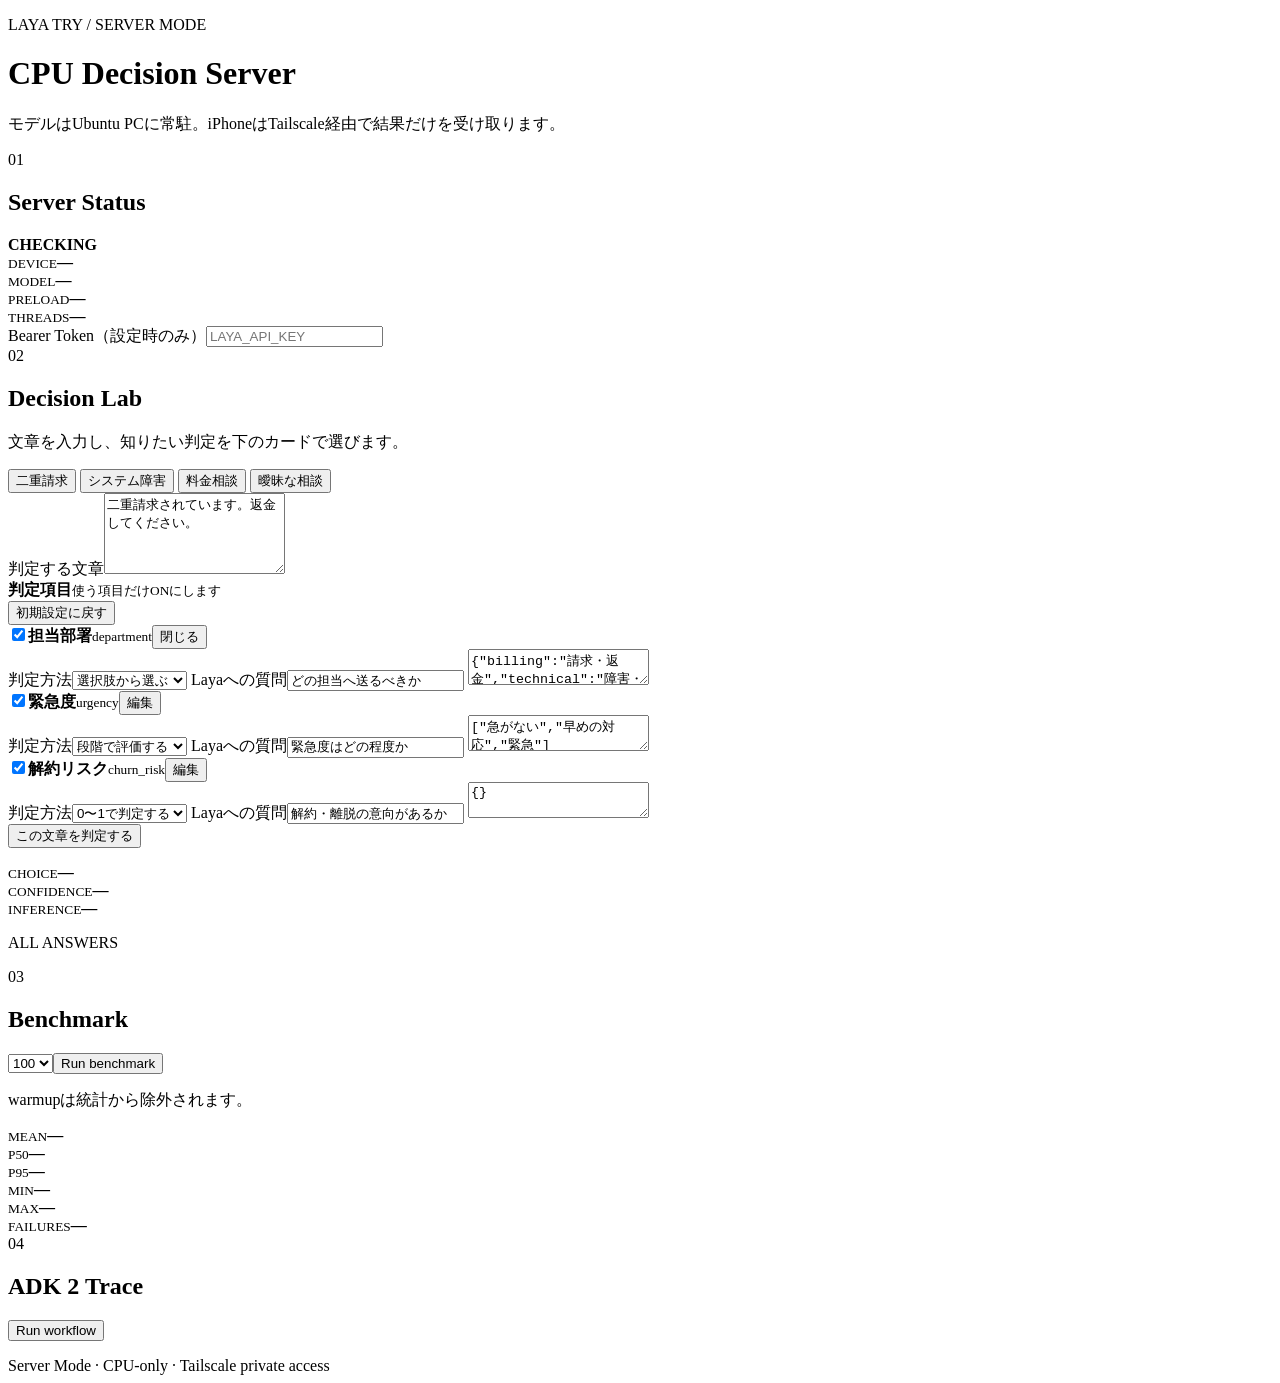
==== backend/server/static/index.html @ 5d5cb540 "Make Decision Lab easier to edit on mobile" ====
<!doctype html>
<html lang="ja">
<head>
  <meta charset="utf-8">
  <meta name="viewport" content="width=device-width,initial-scale=1,viewport-fit=cover">
  <meta name="theme-color" content="#08111d">
  <title>Laya Try — Server Mode</title>
  <link rel="stylesheet" href="/static/server.css?v=3">
</head>
<body>
  <main class="shell">
    <header class="hero">
      <p class="eyebrow">LAYA TRY / SERVER MODE</p>
      <h1>CPU Decision Server</h1>
      <p>モデルはUbuntu PCに常駐。iPhoneはTailscale経由で結果だけを受け取ります。</p>
    </header>

    <section class="card status-card">
      <div class="section-head">
        <div><span class="step">01</span><h2>Server Status</h2></div>
        <b id="online" class="pill pending">CHECKING</b>
      </div>
      <div class="metrics four">
        <div><small>DEVICE</small><strong id="device">—</strong></div>
        <div><small>MODEL</small><strong id="model">—</strong></div>
        <div><small>PRELOAD</small><strong id="preload">—</strong></div>
        <div><small>THREADS</small><strong id="threads">—</strong></div>
      </div>
      <label class="field compact"><span>Bearer Token（設定時のみ）</span><input id="token" type="password" autocomplete="off" placeholder="LAYA_API_KEY"></label>
    </section>

    <section class="card">
      <div class="section-head"><div><span class="step">02</span><h2>Decision Lab</h2></div></div>
      <p class="hint">文章を入力し、知りたい判定を下のカードで選びます。</p>
      <div class="preset-row" aria-label="入力例">
        <button class="chip active" type="button" data-state-preset="billing">二重請求</button>
        <button class="chip" type="button" data-state-preset="technical">システム障害</button>
        <button class="chip" type="button" data-state-preset="sales">料金相談</button>
        <button class="chip" type="button" data-state-preset="ambiguous">曖昧な相談</button>
      </div>
      <label class="field"><span>判定する文章</span><textarea id="state" rows="5" placeholder="ここに自由な文章を入力してください">二重請求されています。返金してください。</textarea></label>
      <div class="question-toolbar">
        <div><strong>判定項目</strong><small>使う項目だけONにします</small></div>
        <button id="reset-questions" class="text-button" type="button">初期設定に戻す</button>
      </div>
      <div class="questions">
        <article class="question" data-question="department">
          <div class="question-head"><label class="switch"><input class="enabled" type="checkbox" checked><span><b>担当部署</b><small>department</small></span></label><button class="toggle-edit" type="button" aria-expanded="true">閉じる</button></div>
          <div class="question-body">
            <label class="mini-field"><span>判定方法</span><select class="qtype"><option value="choice">選択肢から選ぶ</option><option value="score">段階で評価する</option><option value="noul">0〜1で判定する</option></select></label>
            <label class="mini-field"><span>Layaへの質問</span><input class="instructions" value="どの担当へ送るべきか"></label>
            <textarea class="criteria hidden">{"billing":"請求・返金","technical":"障害・技術問題","sales":"料金・契約","other":"その他"}</textarea>
            <div class="criteria-editor"></div>
          </div>
        </article>
        <article class="question" data-question="urgency">
          <div class="question-head"><label class="switch"><input class="enabled" type="checkbox" checked><span><b>緊急度</b><small>urgency</small></span></label><button class="toggle-edit" type="button" aria-expanded="false">編集</button></div>
          <div class="question-body collapsed">
            <label class="mini-field"><span>判定方法</span><select class="qtype"><option value="score">段階で評価する</option><option value="choice">選択肢から選ぶ</option><option value="noul">0〜1で判定する</option></select></label>
            <label class="mini-field"><span>Layaへの質問</span><input class="instructions" value="緊急度はどの程度か"></label>
            <textarea class="criteria hidden">["急がない","早めの対応","緊急"]</textarea>
            <div class="criteria-editor"></div>
          </div>
        </article>
        <article class="question" data-question="churn_risk">
          <div class="question-head"><label class="switch"><input class="enabled" type="checkbox" checked><span><b>解約リスク</b><small>churn_risk</small></span></label><button class="toggle-edit" type="button" aria-expanded="false">編集</button></div>
          <div class="question-body collapsed">
            <label class="mini-field"><span>判定方法</span><select class="qtype"><option value="noul">0〜1で判定する</option><option value="choice">選択肢から選ぶ</option><option value="score">段階で評価する</option></select></label>
            <label class="mini-field"><span>Layaへの質問</span><input class="instructions" value="解約・離脱の意向があるか"></label>
            <textarea class="criteria hidden">{}</textarea>
            <div class="criteria-editor"></div>
          </div>
        </article>
      </div>
      <button id="run" class="button primary">この文章を判定する</button>
      <p id="decision-error" class="error"></p>
      <div id="decision-results" class="results hidden">
        <div class="metrics three">
          <div><small>CHOICE</small><strong id="choice">—</strong></div>
          <div><small>CONFIDENCE</small><strong id="confidence">—</strong></div>
          <div><small>INFERENCE</small><strong id="inference">—</strong></div>
        </div>
        <div id="probabilities" class="probabilities"></div>
        <div>
          <p class="result-label">ALL ANSWERS</p>
          <div id="answers" class="answer-list"></div>
        </div>
      </div>
    </section>

    <section class="card">
      <div class="section-head"><div><span class="step">03</span><h2>Benchmark</h2></div></div>
      <div class="inline"><select id="iterations"><option>10</option><option>50</option><option selected>100</option></select><button id="benchmark" class="button">Run benchmark</button></div>
      <p class="hint">warmupは統計から除外されます。</p>
      <p id="benchmark-error" class="error"></p>
      <div id="benchmark-results" class="metrics three hidden">
        <div><small>MEAN</small><strong id="mean">—</strong></div>
        <div><small>P50</small><strong id="p50">—</strong></div>
        <div><small>P95</small><strong id="p95">—</strong></div>
        <div><small>MIN</small><strong id="min">—</strong></div>
        <div><small>MAX</small><strong id="max">—</strong></div>
        <div><small>FAILURES</small><strong id="failures">—</strong></div>
      </div>
    </section>

    <section class="card">
      <div class="section-head"><div><span class="step">04</span><h2>ADK 2 Trace</h2></div></div>
      <button id="trace-run" class="button">Run workflow</button>
      <p id="trace-error" class="error"></p>
      <ol id="trace" class="trace"></ol>
    </section>

    <footer>Server Mode · CPU-only · Tailscale private access</footer>
  </main>
  <script src="/static/server.js?v=3"></script>
</body>
</html>
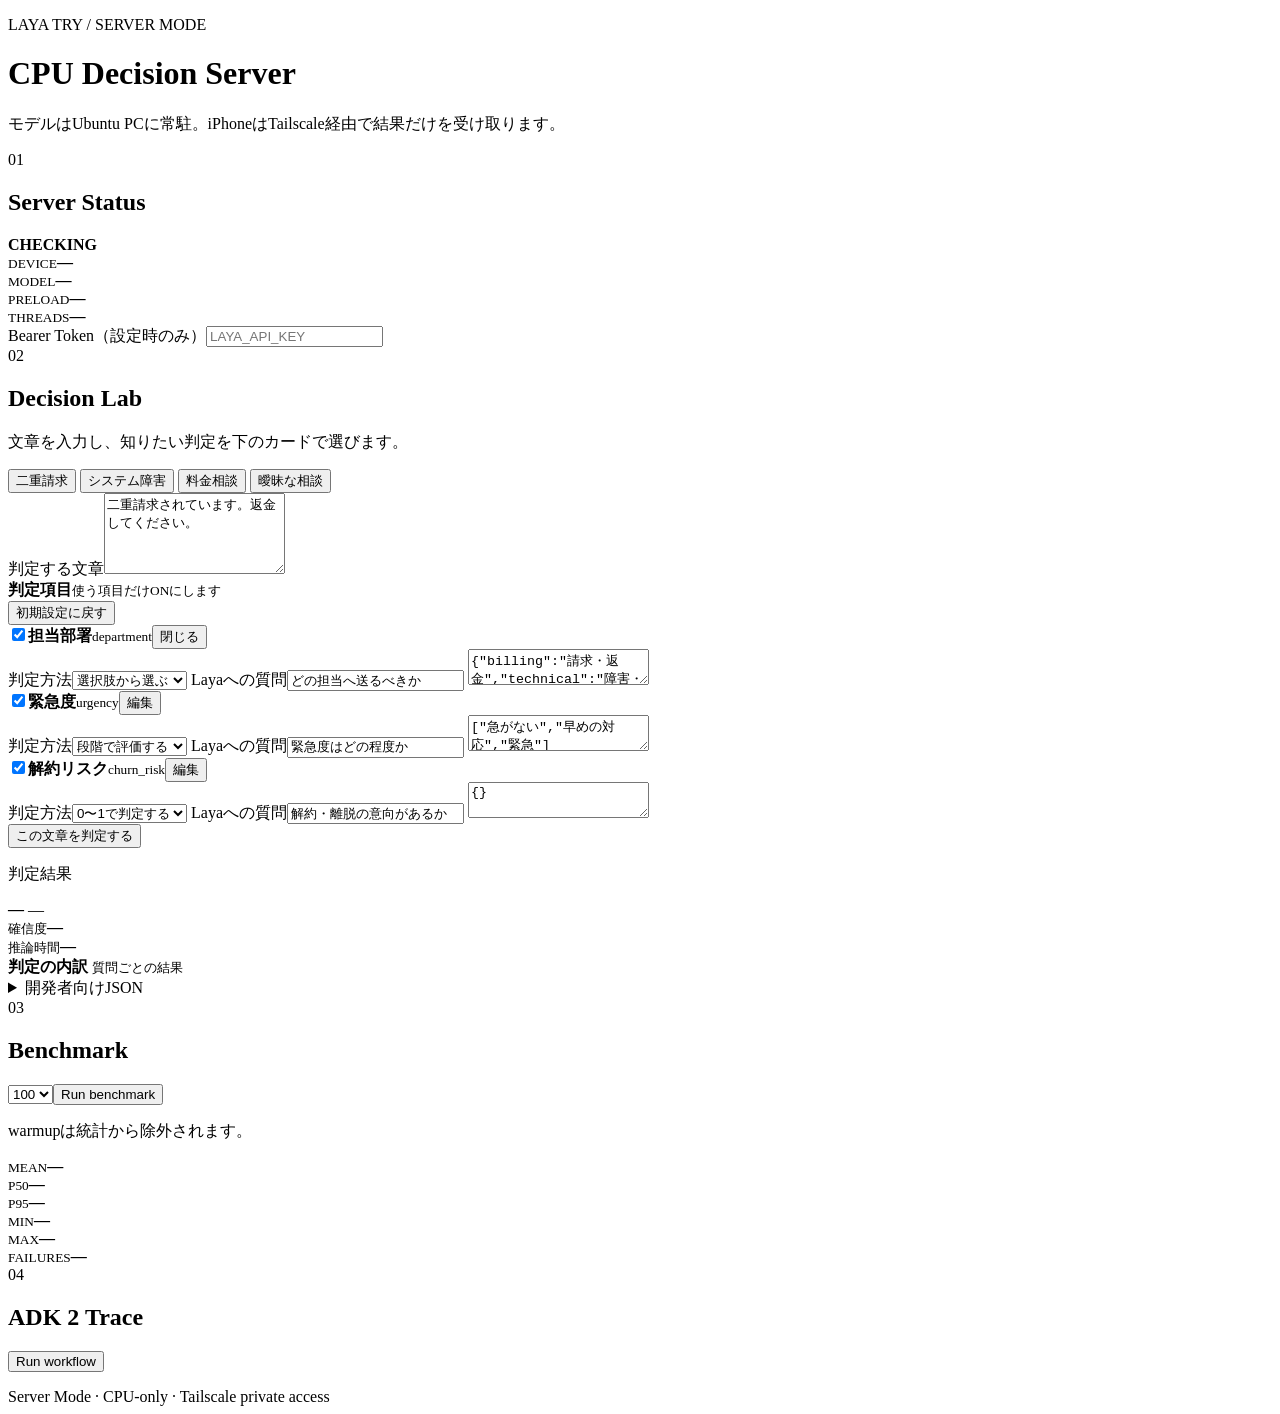
==== commit 19924bc9: "Redesign decision results for readability" ====
--- a/backend/server/static/index.html
+++ b/backend/server/static/index.html
@@ -5,7 +5,7 @@
   <meta name="viewport" content="width=device-width,initial-scale=1,viewport-fit=cover">
   <meta name="theme-color" content="#08111d">
   <title>Laya Try — Server Mode</title>
-  <link rel="stylesheet" href="/static/server.css?v=3">
+  <link rel="stylesheet" href="/static/server.css?v=5">
 </head>
 <body>
   <main class="shell">
@@ -75,16 +75,21 @@
       <button id="run" class="button primary">この文章を判定する</button>
       <p id="decision-error" class="error"></p>
       <div id="decision-results" class="results hidden">
-        <div class="metrics three">
-          <div><small>CHOICE</small><strong id="choice">—</strong></div>
-          <div><small>CONFIDENCE</small><strong id="confidence">—</strong></div>
-          <div><small>INFERENCE</small><strong id="inference">—</strong></div>
+        <section class="result-hero">
+          <p class="result-label">判定結果</p>
+          <strong id="primary-result" class="primary-result">—</strong>
+          <span id="primary-id" class="primary-id">—</span>
+          <div class="result-meta">
+            <div><small>確信度</small><b id="confidence">—</b></div>
+            <div><small>推論時間</small><b id="inference">—</b></div>
+          </div>
+        </section>
+        <div class="result-section-head">
+          <strong>判定の内訳</strong>
+          <small>質問ごとの結果</small>
         </div>
-        <div id="probabilities" class="probabilities"></div>
-        <div>
-          <p class="result-label">ALL ANSWERS</p>
-          <div id="answers" class="answer-list"></div>
-        </div>
+        <div id="answers" class="answer-list visual-answers"></div>
+        <details class="raw-result"><summary>開発者向けJSON</summary><code id="raw-result"></code></details>
       </div>
     </section>
 
@@ -112,6 +117,6 @@
 
     <footer>Server Mode · CPU-only · Tailscale private access</footer>
   </main>
-  <script src="/static/server.js?v=3"></script>
+  <script src="/static/server.js?v=5"></script>
 </body>
 </html>
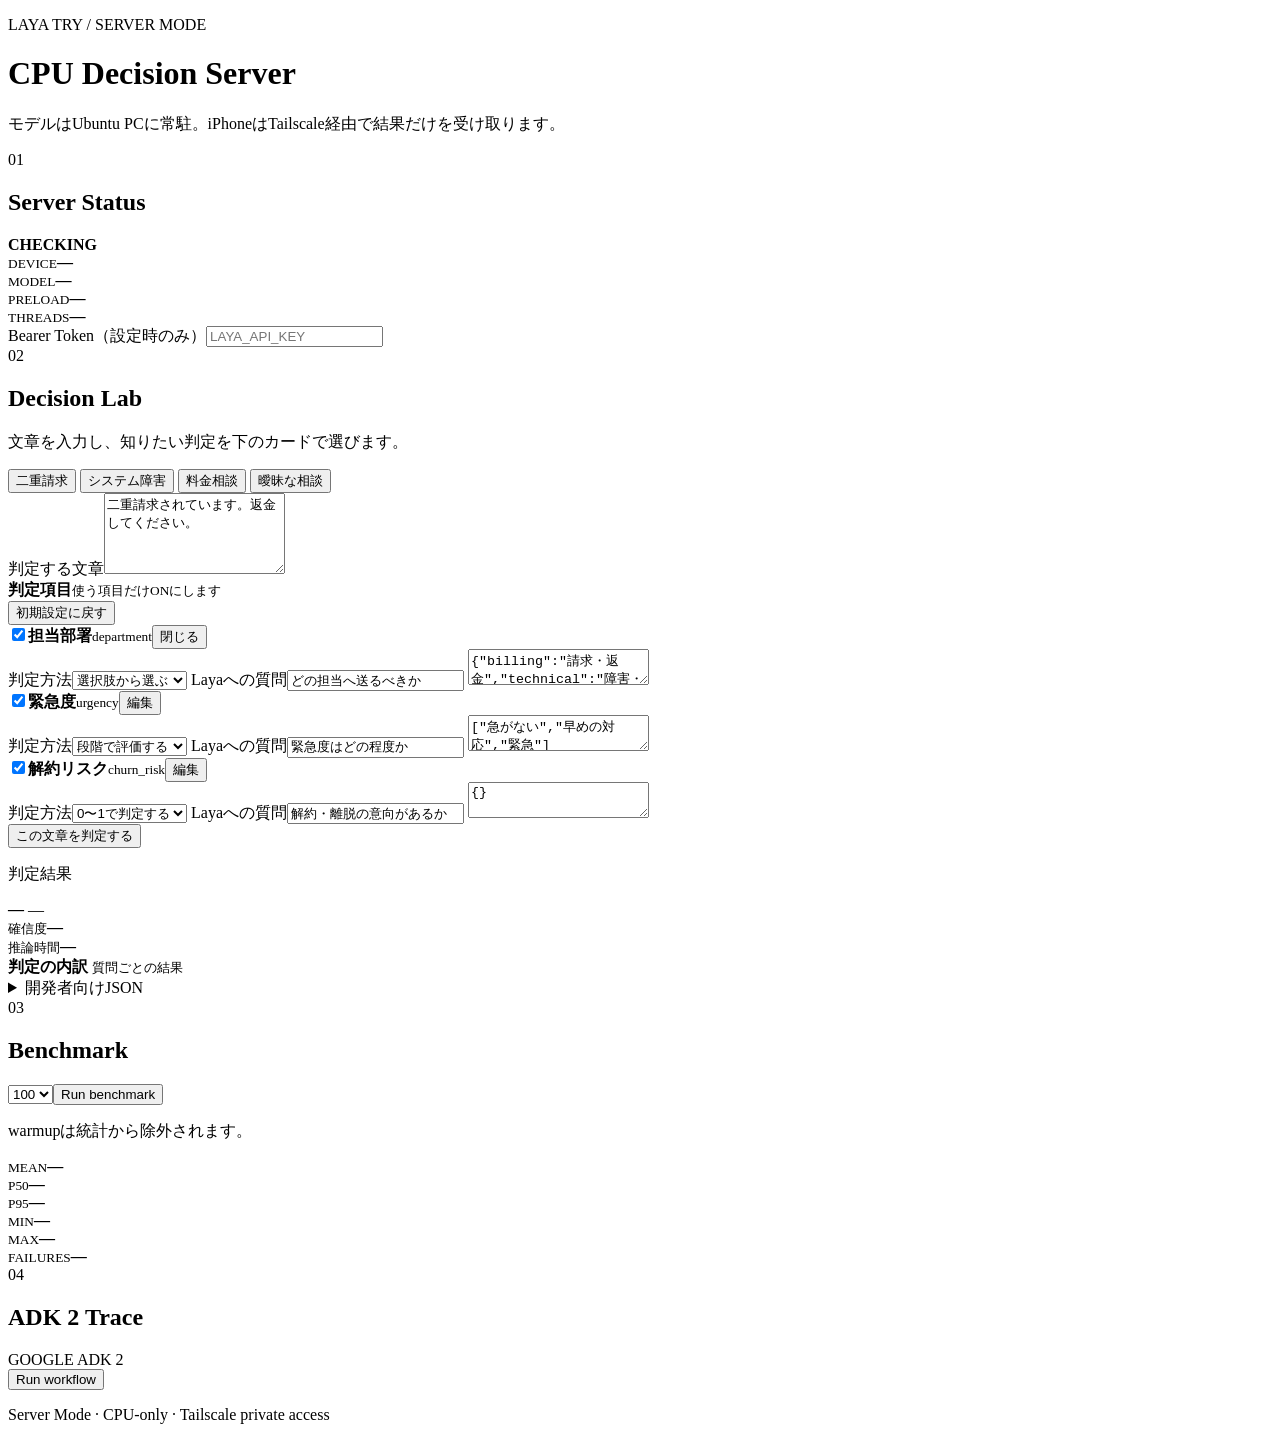
==== commit dcc11d85: "Expose real ADK node execution in the UI" ====
--- a/backend/server/static/index.html
+++ b/backend/server/static/index.html
@@ -5,7 +5,7 @@
   <meta name="viewport" content="width=device-width,initial-scale=1,viewport-fit=cover">
   <meta name="theme-color" content="#08111d">
   <title>Laya Try — Server Mode</title>
-  <link rel="stylesheet" href="/static/server.css?v=5">
+  <link rel="stylesheet" href="/static/server.css?v=6">
 </head>
 <body>
   <main class="shell">
@@ -109,14 +109,15 @@
     </section>
 
     <section class="card">
-      <div class="section-head"><div><span class="step">04</span><h2>ADK 2 Trace</h2></div></div>
+      <div class="section-head"><div><span class="step">04</span><h2>ADK 2 Trace</h2></div><span id="adk-runtime" class="runtime-badge hidden">GOOGLE ADK 2</span></div>
       <button id="trace-run" class="button">Run workflow</button>
       <p id="trace-error" class="error"></p>
       <ol id="trace" class="trace"></ol>
+      <div id="adk-events" class="adk-events hidden"></div>
     </section>
 
     <footer>Server Mode · CPU-only · Tailscale private access</footer>
   </main>
-  <script src="/static/server.js?v=5"></script>
+  <script src="/static/server.js?v=6"></script>
 </body>
 </html>
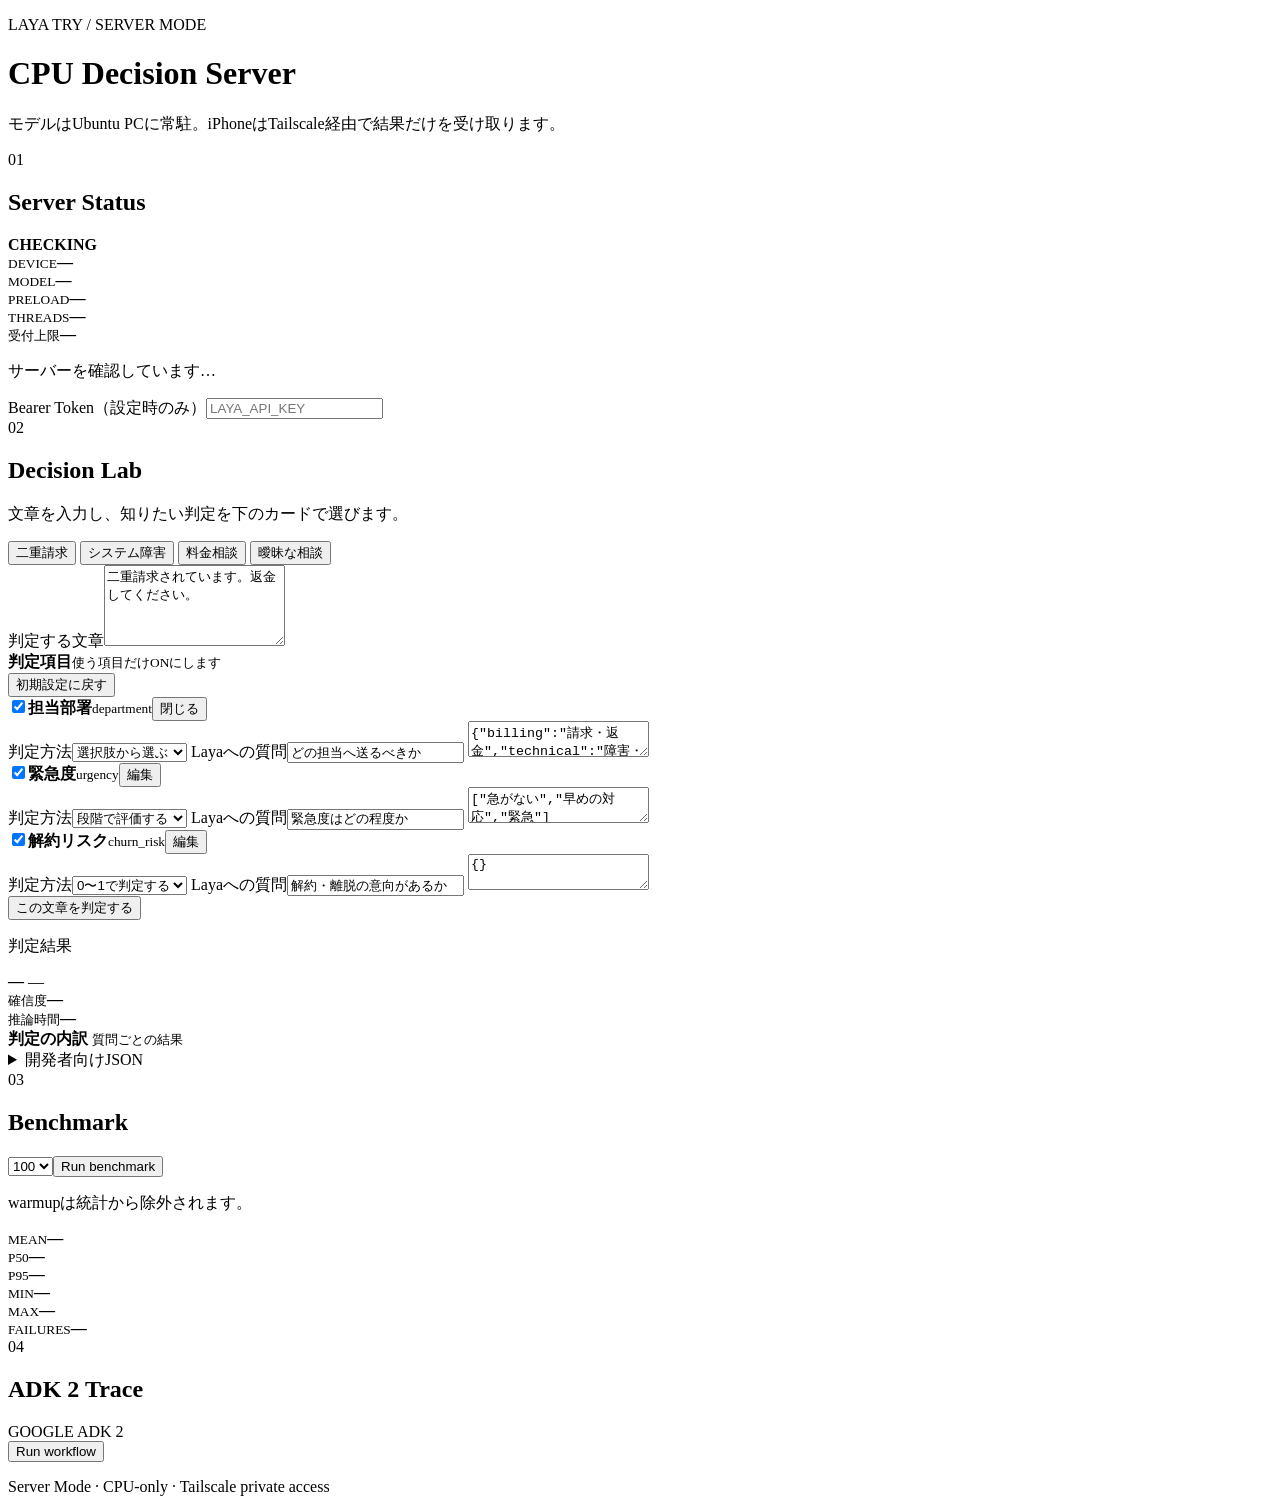
==== commit 3e0e2813: "Improve UI recovery from server errors" ====
--- a/backend/server/static/index.html
+++ b/backend/server/static/index.html
@@ -5,7 +5,7 @@
   <meta name="viewport" content="width=device-width,initial-scale=1,viewport-fit=cover">
   <meta name="theme-color" content="#08111d">
   <title>Laya Try — Server Mode</title>
-  <link rel="stylesheet" href="/static/server.css?v=6">
+  <link rel="stylesheet" href="/static/server.css?v=7">
 </head>
 <body>
   <main class="shell">
@@ -20,12 +20,14 @@
         <div><span class="step">01</span><h2>Server Status</h2></div>
         <b id="online" class="pill pending">CHECKING</b>
       </div>
-      <div class="metrics four">
+      <div class="metrics status-metrics">
         <div><small>DEVICE</small><strong id="device">—</strong></div>
         <div><small>MODEL</small><strong id="model">—</strong></div>
         <div><small>PRELOAD</small><strong id="preload">—</strong></div>
         <div><small>THREADS</small><strong id="threads">—</strong></div>
+        <div><small>受付上限</small><strong id="capacity">—</strong></div>
       </div>
+      <p id="status-message" class="status-message" role="status" aria-live="polite">サーバーを確認しています…</p>
       <label class="field compact"><span>Bearer Token（設定時のみ）</span><input id="token" type="password" autocomplete="off" placeholder="LAYA_API_KEY"></label>
     </section>
 
@@ -73,7 +75,7 @@
         </article>
       </div>
       <button id="run" class="button primary">この文章を判定する</button>
-      <p id="decision-error" class="error"></p>
+      <p id="decision-error" class="error" role="alert"></p>
       <div id="decision-results" class="results hidden">
         <section class="result-hero">
           <p class="result-label">判定結果</p>
@@ -97,7 +99,7 @@
       <div class="section-head"><div><span class="step">03</span><h2>Benchmark</h2></div></div>
       <div class="inline"><select id="iterations"><option>10</option><option>50</option><option selected>100</option></select><button id="benchmark" class="button">Run benchmark</button></div>
       <p class="hint">warmupは統計から除外されます。</p>
-      <p id="benchmark-error" class="error"></p>
+      <p id="benchmark-error" class="error" role="alert"></p>
       <div id="benchmark-results" class="metrics three hidden">
         <div><small>MEAN</small><strong id="mean">—</strong></div>
         <div><small>P50</small><strong id="p50">—</strong></div>
@@ -111,13 +113,13 @@
     <section class="card">
       <div class="section-head"><div><span class="step">04</span><h2>ADK 2 Trace</h2></div><span id="adk-runtime" class="runtime-badge hidden">GOOGLE ADK 2</span></div>
       <button id="trace-run" class="button">Run workflow</button>
-      <p id="trace-error" class="error"></p>
+      <p id="trace-error" class="error" role="alert"></p>
       <ol id="trace" class="trace"></ol>
       <div id="adk-events" class="adk-events hidden"></div>
     </section>
 
     <footer>Server Mode · CPU-only · Tailscale private access</footer>
   </main>
-  <script src="/static/server.js?v=6"></script>
+  <script src="/static/server.js?v=7"></script>
 </body>
 </html>
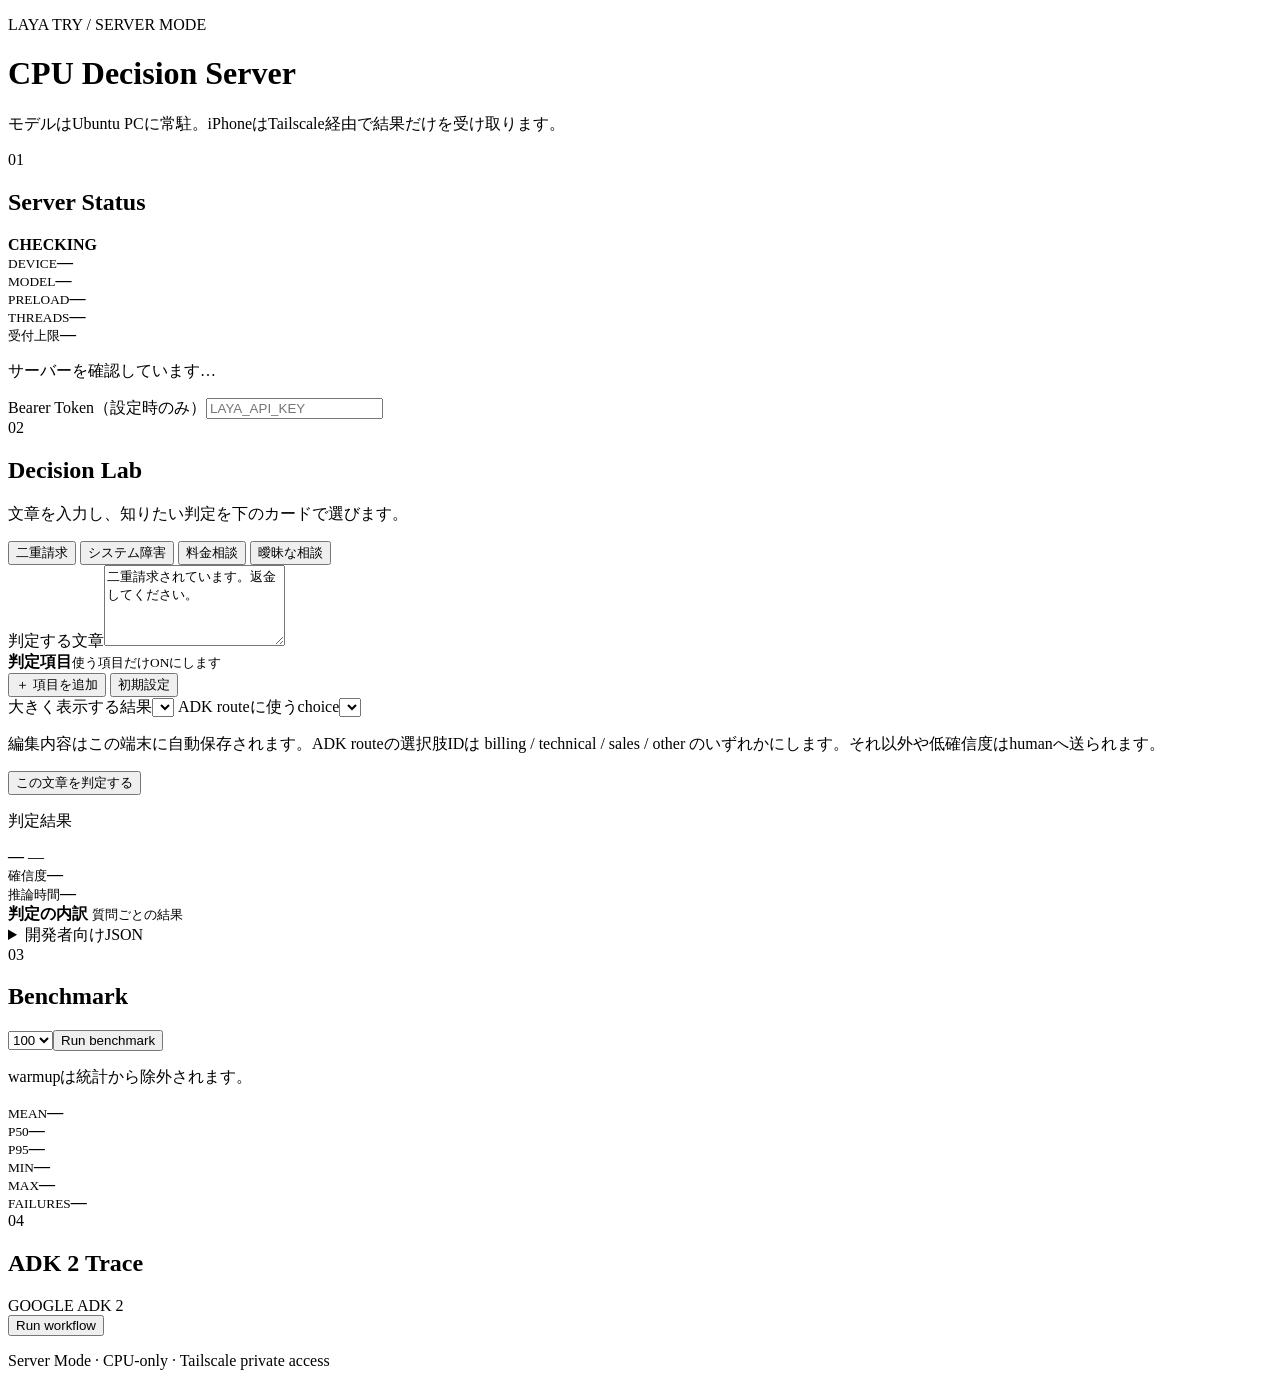
==== commit 1136d8fa: "Make Decision Lab questions configurable" ====
--- a/backend/server/static/index.html
+++ b/backend/server/static/index.html
@@ -5,7 +5,7 @@
   <meta name="viewport" content="width=device-width,initial-scale=1,viewport-fit=cover">
   <meta name="theme-color" content="#08111d">
   <title>Laya Try — Server Mode</title>
-  <link rel="stylesheet" href="/static/server.css?v=7">
+  <link rel="stylesheet" href="/static/server.css?v=8">
 </head>
 <body>
   <main class="shell">
@@ -43,37 +43,17 @@
       <label class="field"><span>判定する文章</span><textarea id="state" rows="5" placeholder="ここに自由な文章を入力してください">二重請求されています。返金してください。</textarea></label>
       <div class="question-toolbar">
         <div><strong>判定項目</strong><small>使う項目だけONにします</small></div>
-        <button id="reset-questions" class="text-button" type="button">初期設定に戻す</button>
+        <div class="question-actions">
+          <button id="add-question" class="text-button" type="button">＋ 項目を追加</button>
+          <button id="reset-questions" class="text-button subdued" type="button">初期設定</button>
+        </div>
       </div>
-      <div class="questions">
-        <article class="question" data-question="department">
-          <div class="question-head"><label class="switch"><input class="enabled" type="checkbox" checked><span><b>担当部署</b><small>department</small></span></label><button class="toggle-edit" type="button" aria-expanded="true">閉じる</button></div>
-          <div class="question-body">
-            <label class="mini-field"><span>判定方法</span><select class="qtype"><option value="choice">選択肢から選ぶ</option><option value="score">段階で評価する</option><option value="noul">0〜1で判定する</option></select></label>
-            <label class="mini-field"><span>Layaへの質問</span><input class="instructions" value="どの担当へ送るべきか"></label>
-            <textarea class="criteria hidden">{"billing":"請求・返金","technical":"障害・技術問題","sales":"料金・契約","other":"その他"}</textarea>
-            <div class="criteria-editor"></div>
-          </div>
-        </article>
-        <article class="question" data-question="urgency">
-          <div class="question-head"><label class="switch"><input class="enabled" type="checkbox" checked><span><b>緊急度</b><small>urgency</small></span></label><button class="toggle-edit" type="button" aria-expanded="false">編集</button></div>
-          <div class="question-body collapsed">
-            <label class="mini-field"><span>判定方法</span><select class="qtype"><option value="score">段階で評価する</option><option value="choice">選択肢から選ぶ</option><option value="noul">0〜1で判定する</option></select></label>
-            <label class="mini-field"><span>Layaへの質問</span><input class="instructions" value="緊急度はどの程度か"></label>
-            <textarea class="criteria hidden">["急がない","早めの対応","緊急"]</textarea>
-            <div class="criteria-editor"></div>
-          </div>
-        </article>
-        <article class="question" data-question="churn_risk">
-          <div class="question-head"><label class="switch"><input class="enabled" type="checkbox" checked><span><b>解約リスク</b><small>churn_risk</small></span></label><button class="toggle-edit" type="button" aria-expanded="false">編集</button></div>
-          <div class="question-body collapsed">
-            <label class="mini-field"><span>判定方法</span><select class="qtype"><option value="noul">0〜1で判定する</option><option value="choice">選択肢から選ぶ</option><option value="score">段階で評価する</option></select></label>
-            <label class="mini-field"><span>Layaへの質問</span><input class="instructions" value="解約・離脱の意向があるか"></label>
-            <textarea class="criteria hidden">{}</textarea>
-            <div class="criteria-editor"></div>
-          </div>
-        </article>
+      <div class="question-targets">
+        <label class="mini-field"><span>大きく表示する結果</span><select id="primary-question"></select></label>
+        <label class="mini-field"><span>ADK routeに使うchoice</span><select id="route-question"></select></label>
       </div>
+      <p class="editor-help route-help">編集内容はこの端末に自動保存されます。ADK routeの選択肢IDは billing / technical / sales / other のいずれかにします。それ以外や低確信度はhumanへ送られます。</p>
+      <div id="questions" class="questions"></div>
       <button id="run" class="button primary">この文章を判定する</button>
       <p id="decision-error" class="error" role="alert"></p>
       <div id="decision-results" class="results hidden">
@@ -120,6 +100,6 @@
 
     <footer>Server Mode · CPU-only · Tailscale private access</footer>
   </main>
-  <script src="/static/server.js?v=7"></script>
+  <script src="/static/server.js?v=8"></script>
 </body>
 </html>
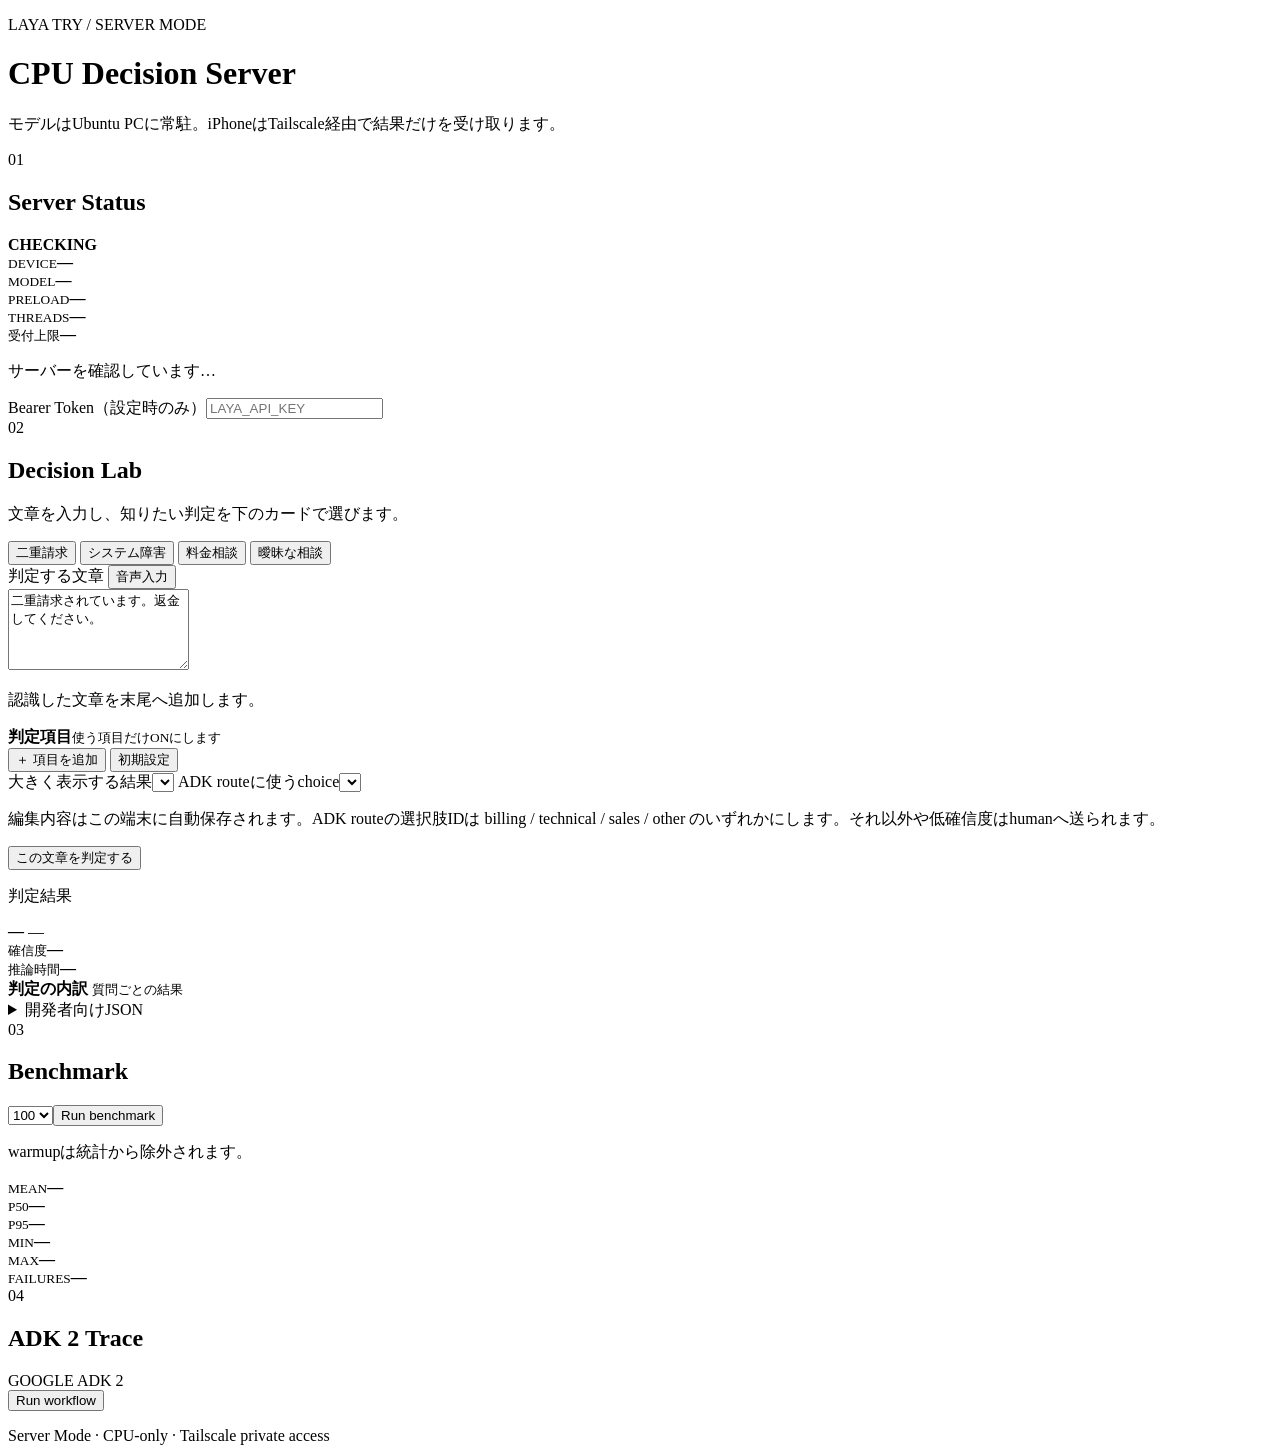
==== commit 35ee34d0: "Add Japanese voice input to Decision Lab" ====
--- a/backend/server/static/index.html
+++ b/backend/server/static/index.html
@@ -5,7 +5,7 @@
   <meta name="viewport" content="width=device-width,initial-scale=1,viewport-fit=cover">
   <meta name="theme-color" content="#08111d">
   <title>Laya Try — Server Mode</title>
-  <link rel="stylesheet" href="/static/server.css?v=8">
+  <link rel="stylesheet" href="/static/server.css?v=9">
 </head>
 <body>
   <main class="shell">
@@ -40,7 +40,16 @@
         <button class="chip" type="button" data-state-preset="sales">料金相談</button>
         <button class="chip" type="button" data-state-preset="ambiguous">曖昧な相談</button>
       </div>
-      <label class="field"><span>判定する文章</span><textarea id="state" rows="5" placeholder="ここに自由な文章を入力してください">二重請求されています。返金してください。</textarea></label>
+      <div class="field voice-field">
+        <div class="field-heading">
+          <label for="state">判定する文章</label>
+          <button id="voice-input" class="voice-button" type="button" aria-pressed="false">
+            <span class="voice-dot" aria-hidden="true"></span><span id="voice-label">音声入力</span>
+          </button>
+        </div>
+        <textarea id="state" rows="5" placeholder="ここに自由な文章を入力してください">二重請求されています。返金してください。</textarea>
+        <p id="voice-status" class="voice-status" role="status" aria-live="polite">認識した文章を末尾へ追加します。</p>
+      </div>
       <div class="question-toolbar">
         <div><strong>判定項目</strong><small>使う項目だけONにします</small></div>
         <div class="question-actions">
@@ -100,6 +109,6 @@
 
     <footer>Server Mode · CPU-only · Tailscale private access</footer>
   </main>
-  <script src="/static/server.js?v=8"></script>
+  <script src="/static/server.js?v=9"></script>
 </body>
 </html>
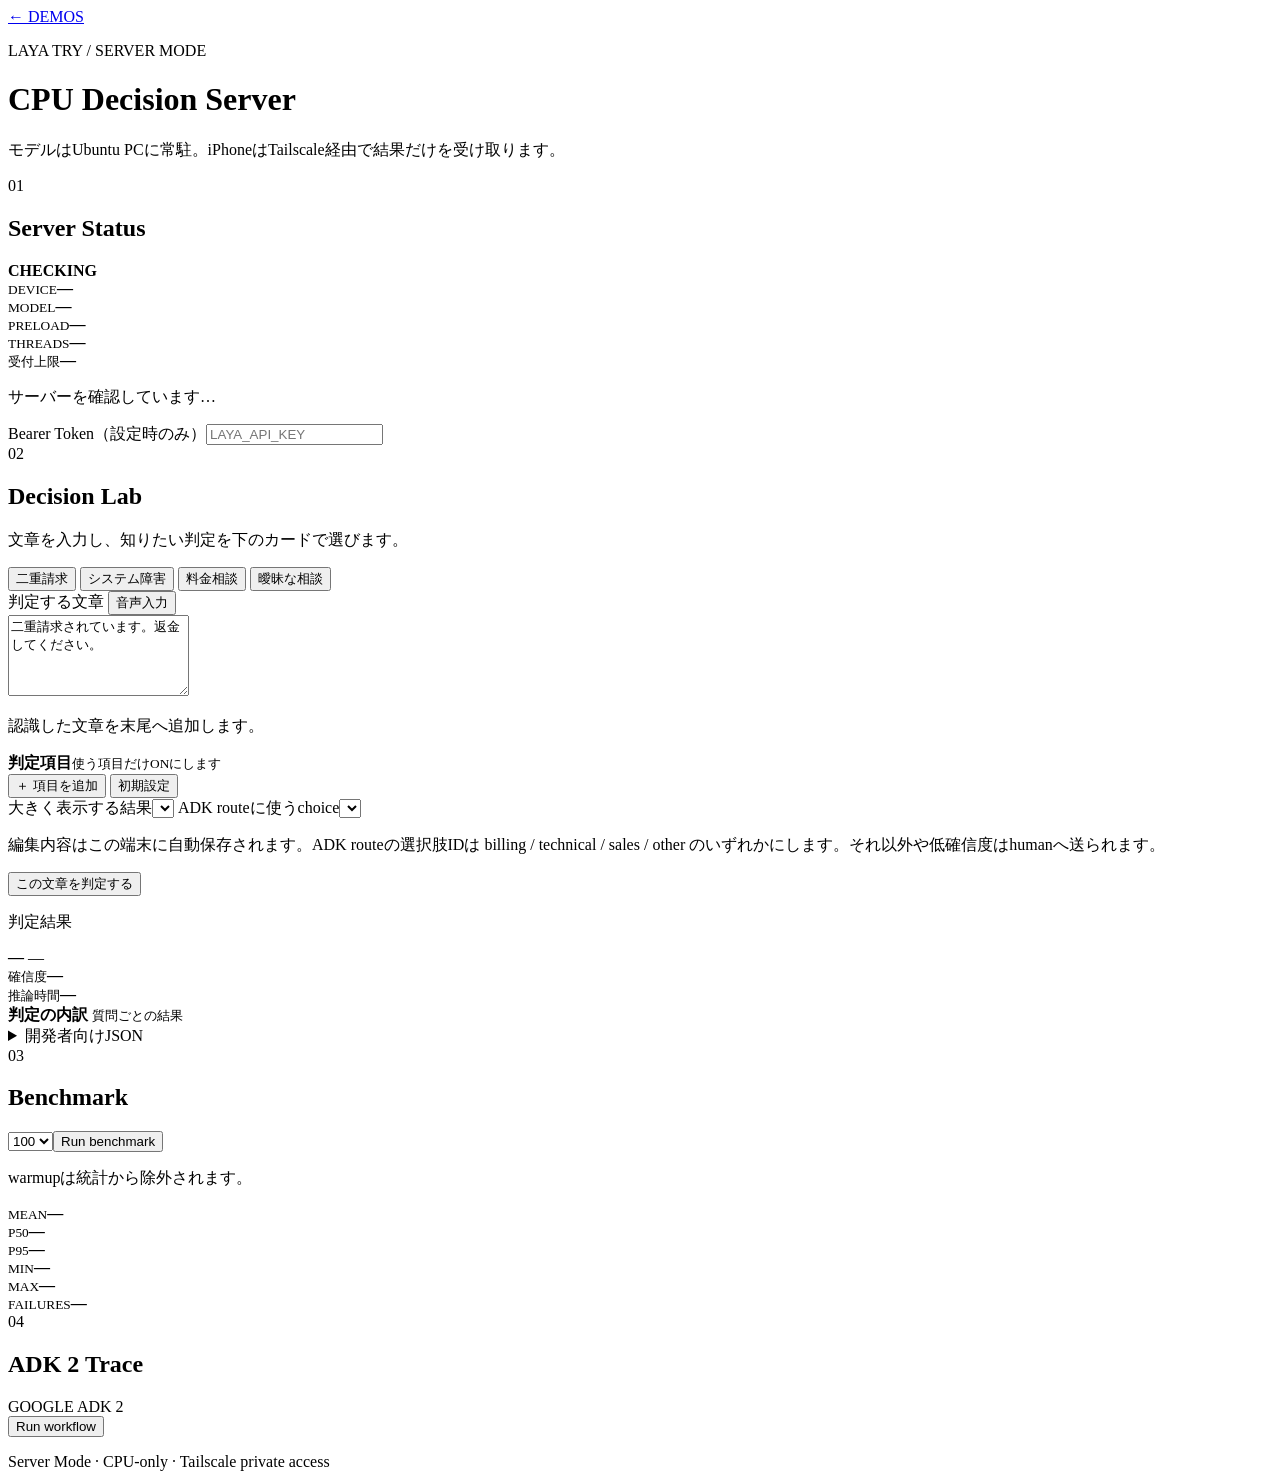
==== commit 46d9c2ce: "Build the Voice Robot demo UI" ====
--- a/backend/server/static/index.html
+++ b/backend/server/static/index.html
@@ -10,6 +10,7 @@
 <body>
   <main class="shell">
     <header class="hero">
+      <a class="back-home" href="/">← DEMOS</a>
       <p class="eyebrow">LAYA TRY / SERVER MODE</p>
       <h1>CPU Decision Server</h1>
       <p>モデルはUbuntu PCに常駐。iPhoneはTailscale経由で結果だけを受け取ります。</p>
